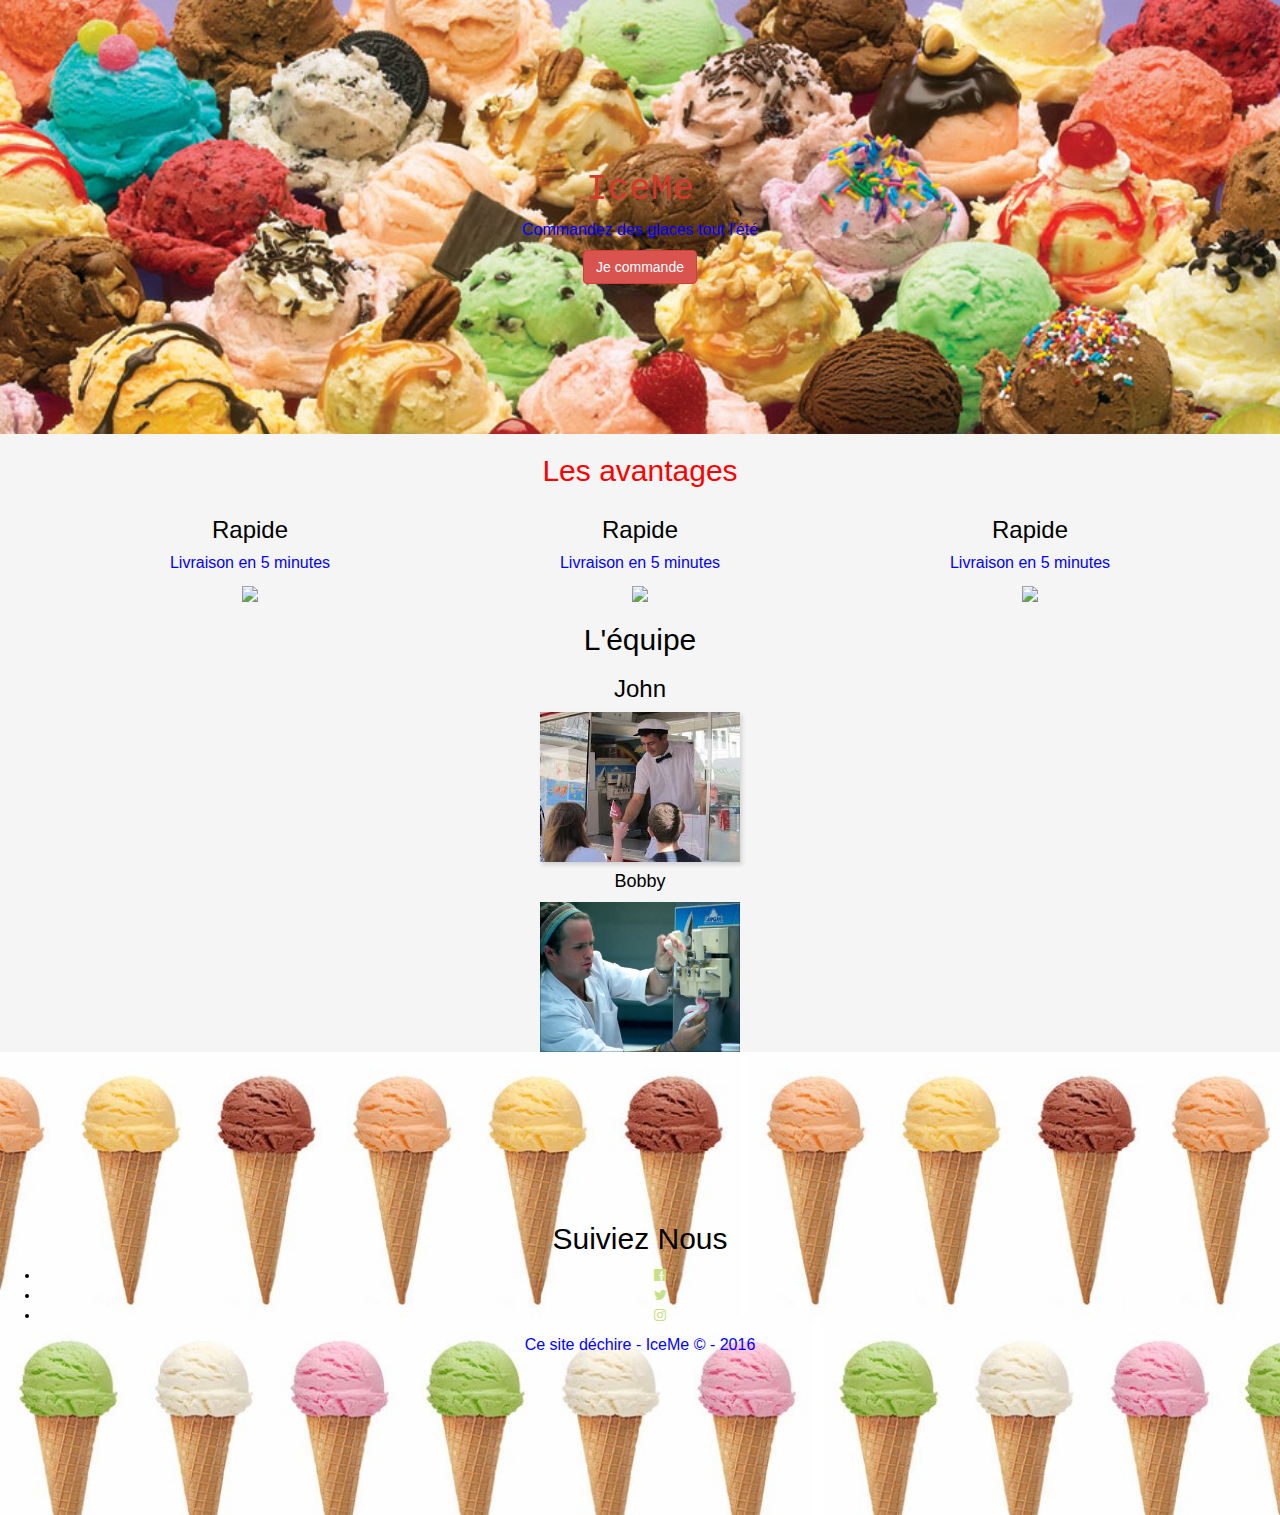
==== index.html @ cb7a69b4 "test1" ====
<!DOCTYPE html>
<html>
  <head>

    <meta charset="utf-8">
    <meta http-equiv="X-UA-Compatible" content="IE=edge">
    <meta name="viewport" content="width=device-width, initial-scale=1">

  <title>mon site</title>

    <link rel="stylesheet" href="https://maxcdn.bootstrapcdn.com/bootstrap/3.2.0/css/bootstrap.min.css">
    <link rel="stylesheet" href="https://maxcdn.bootstrapcdn.com/font-awesome/4.1.0/css/font-awesome.min.css">

    <link rel="stylesheet" type="text/css" href="style.css">
  <script src="https://use.fontawesome.com/d938b784d1.js"></script>

    <!-- HTML5 Shim and Respond.js IE8 support of HTML5 elements and media queries -->
    <!-- Leave those next 4 lines if you care about users using IE8 -->
    <!--[if lt IE 9]>
      <script src="https://oss.maxcdn.com/html5shiv/3.7.2/html5shiv.min.js"></script>
      <script src="https://oss.maxcdn.com/respond/1.4.2/respond.min.js"></script>
    <![endif]-->
  </head>

  <body>



   <div id="header">

  <h1>IceMe</h1>
  <p>Commandez des glaces tout l'été</p>
  <a href="#" class="btn btn-danger">Je commande</a>
  </div>



<div class="avantages text-center">
  <h2>Les avantages</h2>

 <div class="container">
  <div class="row">
   <div class="col-xs-12 col-sm-6 col-md-4">

      <h3>Rapide</h3>
      <p>Livraison en 5 minutes</p>
      <img src="images/fast.png">

   </div>

  <div class="col-xs-12 col-sm-6 col-md-4">
    <h3>Rapide</h3>
    <p>Livraison en 5 minutes</p>
    <img src="images/fast.png">
   </div>

   
   <div class="col-xs-12 col-sm-6 col-md-4">
      <h3>Rapide</h3>
      <p>Livraison en 5 minutes</p>
       <img src="images/fast.png">
   </div>

   </div>
   </div>


  
  
</div>

<div class="lequipe text-center">

  <h2>L'équipe</h2>

  <h3>John</h3>
  <img src="image/ice2.jpg" class="img-shadow">


  <h4>Bobby</h4>
  <img src="image/bobby.jpg">

  </div>

<div id="suiveznous">
  
  <h2>Suiviez Nous</h2>

  <ul>
    <li><a href="http://facebook.com"><i class="fa fa-facebook-official" aria-hidden="true"></i></a> </li>
    <li> <a href="http://twitter.com"><i class="fa fa-twitter" aria-hidden="true"></i></a></li> 

    <li><a href="http://instagram.com"><i class="fa fa-instagram" aria-hidden="true"></i></a> </li>

    </li>
  </ul>
  <p>Ce site déchire - IceMe © - 2016</p>

  </div>



    <!-- Including Bootstrap JS (with its jQuery dependency) so that dynamic components work -->
    <script src="https://ajax.googleapis.com/ajax/libs/jquery/1.11.1/jquery.min.js"></script>
    <script src="https://maxcdn.bootstrapcdn.com/bootstrap/3.2.0/js/bootstrap.min.js"></script>
    
  </body>
</html>
---- style.css ----
body{
  margin: 0px;
  color: black;
  background: rgb(245,245,245);

}
h1 {
  font-family: courier;
  color: rgb(212,57,43);
}

p{
	color: blue;
	font-size: 16px; 
	line-height: 20px;
}
a{
color: #C8E087
}
a:hover{color: blue;
}

#header{
padding-top: 150px;
padding-bottom: 150px;
text-align: center;
background-image:url(image/icecream3.jpg);
background-size: cover;
}

.avantages h2{
	color: red
}

#suiveznous{
	padding-top: 150px;
padding-bottom: 150px;
text-align: center;
background-image:url(image/icecream4.jpg);
background-size: cover;
}


.lequipe img{
	width: 200px;
}

.img-shadow{
	box-shadow: 2px 3px 4px lightgrey;	
}
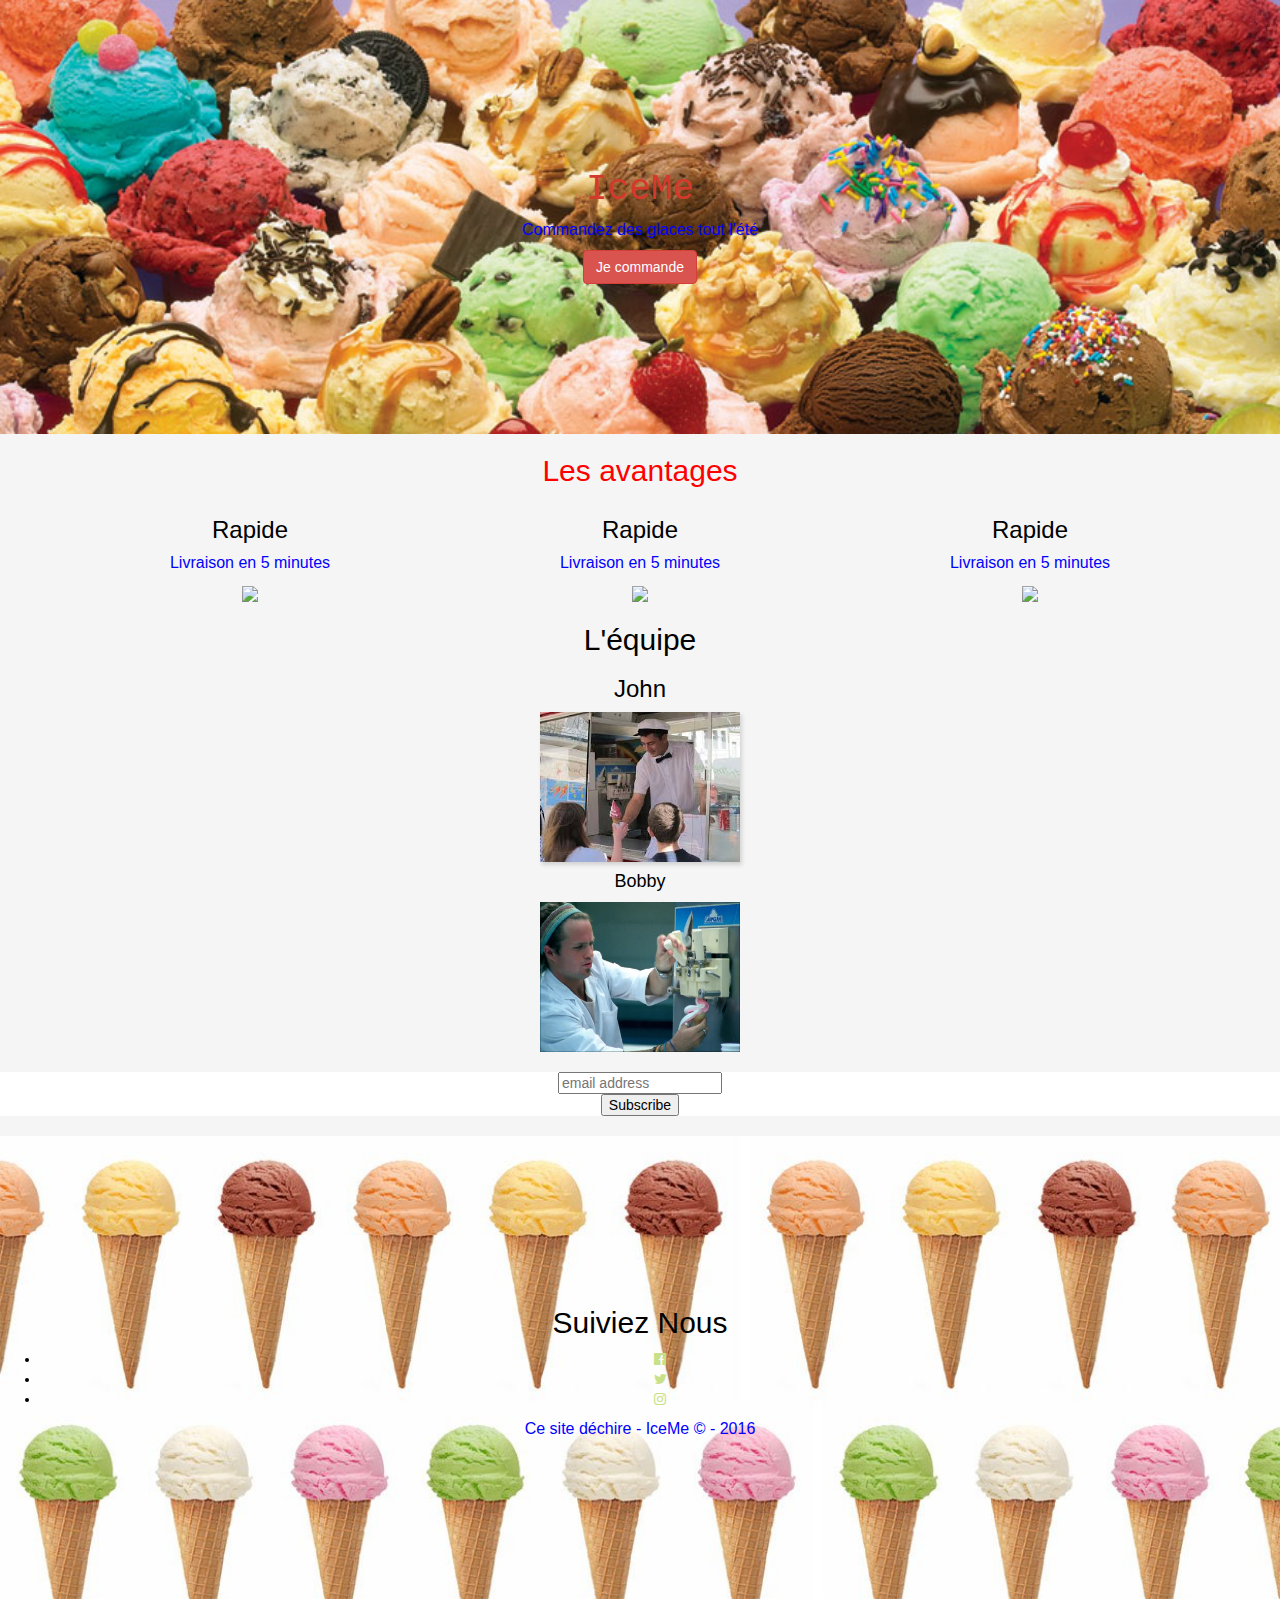
==== commit bf116b89: "suscribe" ====
--- a/index.html
+++ b/index.html
@@ -20,6 +20,19 @@
       <script src="https://oss.maxcdn.com/html5shiv/3.7.2/html5shiv.min.js"></script>
       <script src="https://oss.maxcdn.com/respond/1.4.2/respond.min.js"></script>
     <![endif]-->
+
+      <script>
+  
+  (function(i,s,o,g,r,a,m){i['GoogleAnalyticsObject']=r;i[r]=i[r]||function(){
+  (i[r].q=i[r].q||[]).push(arguments)},i[r].l=1*new Date();a=s.createElement(o),
+  m=s.getElementsByTagName(o)[0];a.async=1;a.src=g;m.parentNode.insertBefore(a,m)
+  })(window,document,'script','https://www.google-analytics.com/analytics.js','ga');
+
+  ga('create', 'UA-80539125-1', 'auto');
+  ga('send', 'pageview');
+
+</script>
+
   </head>
 
   <body>
@@ -80,7 +93,32 @@
   <h4>Bobby</h4>
   <img src="image/bobby.jpg">
 
+
+
   </div>
+
+<div class="text-center padding">
+  <link href="//cdn-images.mailchimp.com/embedcode/horizontal-slim-10_7.css" rel="stylesheet" type="text/css">
+<style type="text/css">
+  #mc_embed_signup{background:#fff; clear:left; font:14px Helvetica,Arial,sans-serif; width:100%;}
+  /* Add your own MailChimp form style overrides in your site stylesheet or in this style block.
+     We recommend moving this block and the preceding CSS link to the HEAD of your HTML file. */
+</style>
+<div id="mc_embed_signup">
+<form action="//github.us13.list-manage.com/subscribe/post?u=8f12acb11953baab762bb2320&amp;id=34cb8dc58c" method="post" id="mc-embedded-subscribe-form" name="mc-embedded-subscribe-form" class="validate" target="_blank" novalidate>
+    <div id="mc_embed_signup_scroll">
+  <input type="email" value="" name="EMAIL" class="email" id="mce-EMAIL" placeholder="email address" required>
+    <!-- real people should not fill this in and expect good things - do not remove this or risk form bot signups-->
+    <div style="position: absolute; left: -5000px;" aria-hidden="true"><input type="text" name="b_8f12acb11953baab762bb2320_34cb8dc58c" tabindex="-1" value=""></div>
+    <div class="clear"><input type="submit" value="Subscribe" name="subscribe" id="mc-embedded-subscribe" class="button"></div>
+    </div>
+</form>
+</div>
+</div>
+  <!-- Begin MailChimp Signup Form -->
+
+
+<!--End mc_embed_signup-->
 
 <div id="suiveznous">
   
@@ -98,8 +136,6 @@
 
   </div>
 
-
-
     <!-- Including Bootstrap JS (with its jQuery dependency) so that dynamic components work -->
     <script src="https://ajax.googleapis.com/ajax/libs/jquery/1.11.1/jquery.min.js"></script>
     <script src="https://maxcdn.bootstrapcdn.com/bootstrap/3.2.0/js/bootstrap.min.js"></script>
--- a/style.css
+++ b/style.css
@@ -31,6 +31,10 @@
 .avantages h2{
 	color: red
 }
+.padding{
+	padding-top: 20px;
+	padding-bottom: 20px;
+}
 
 #suiveznous{
 	padding-top: 150px;
